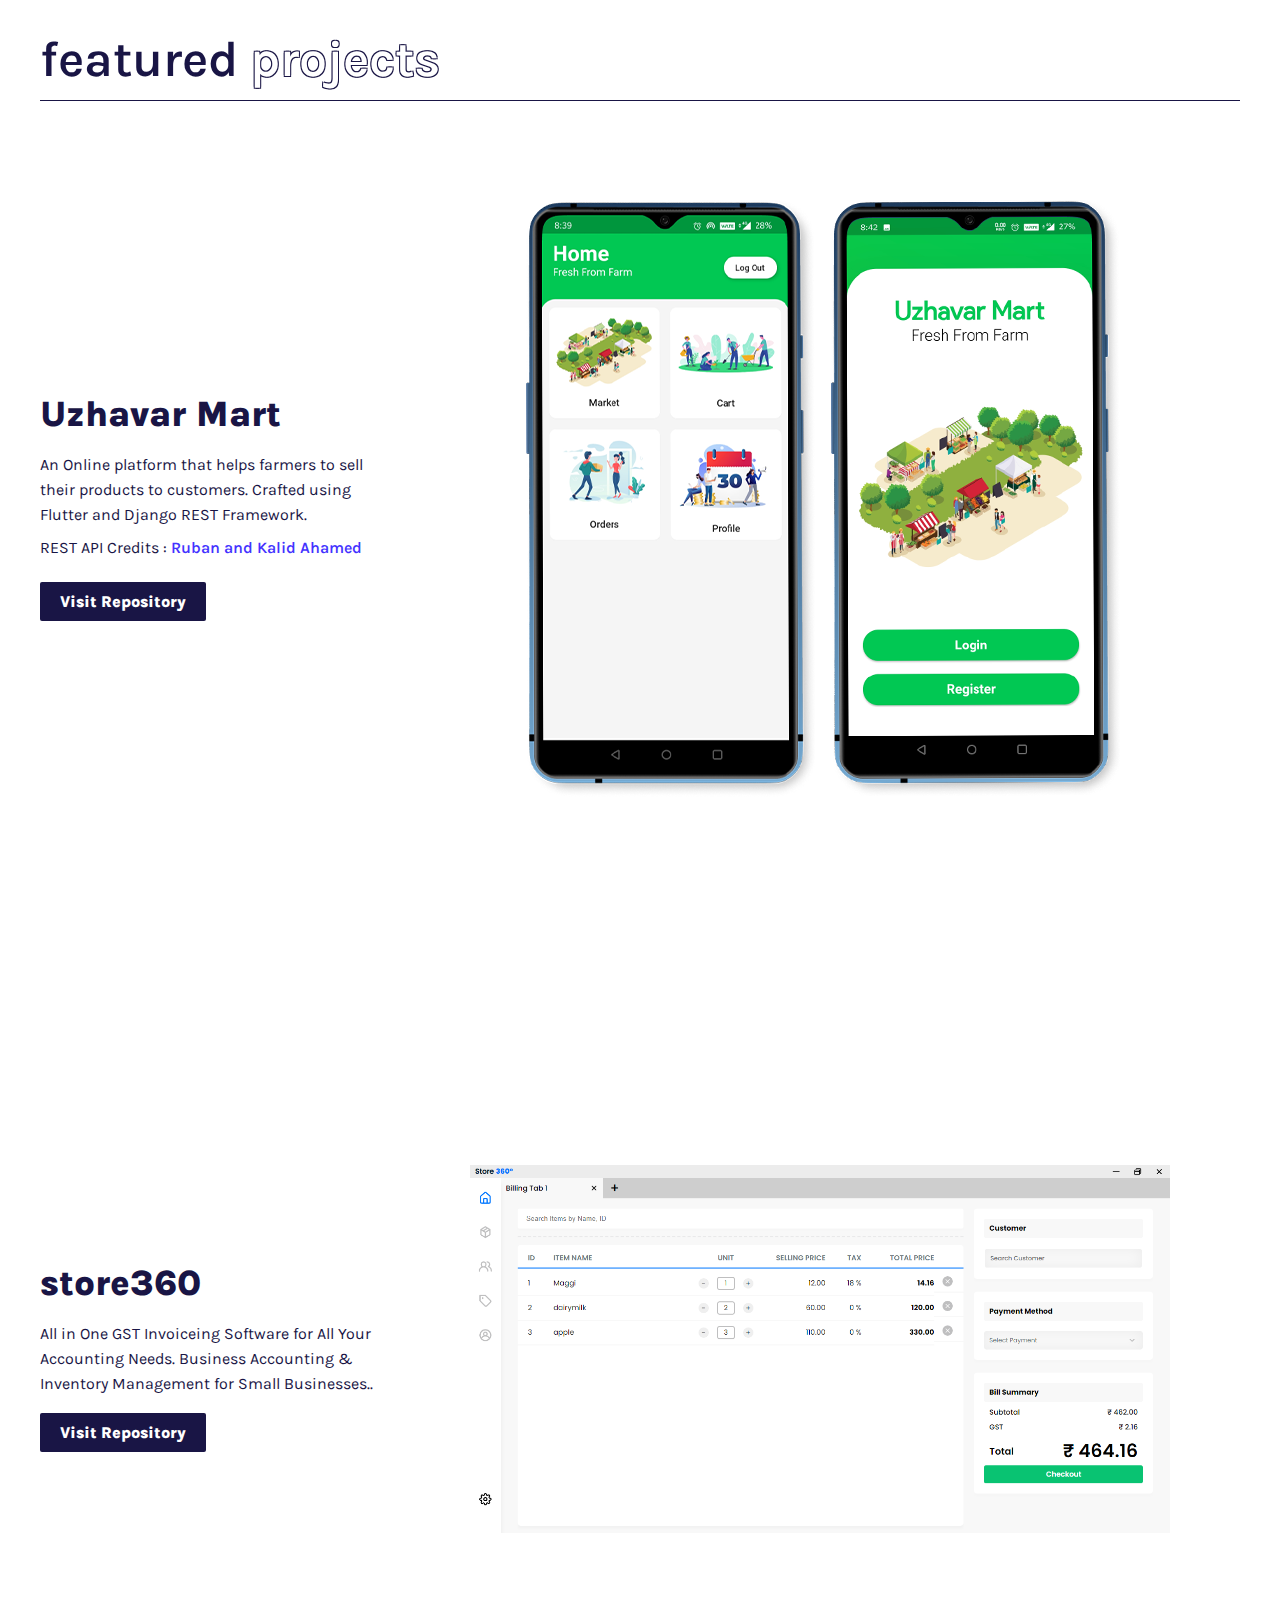
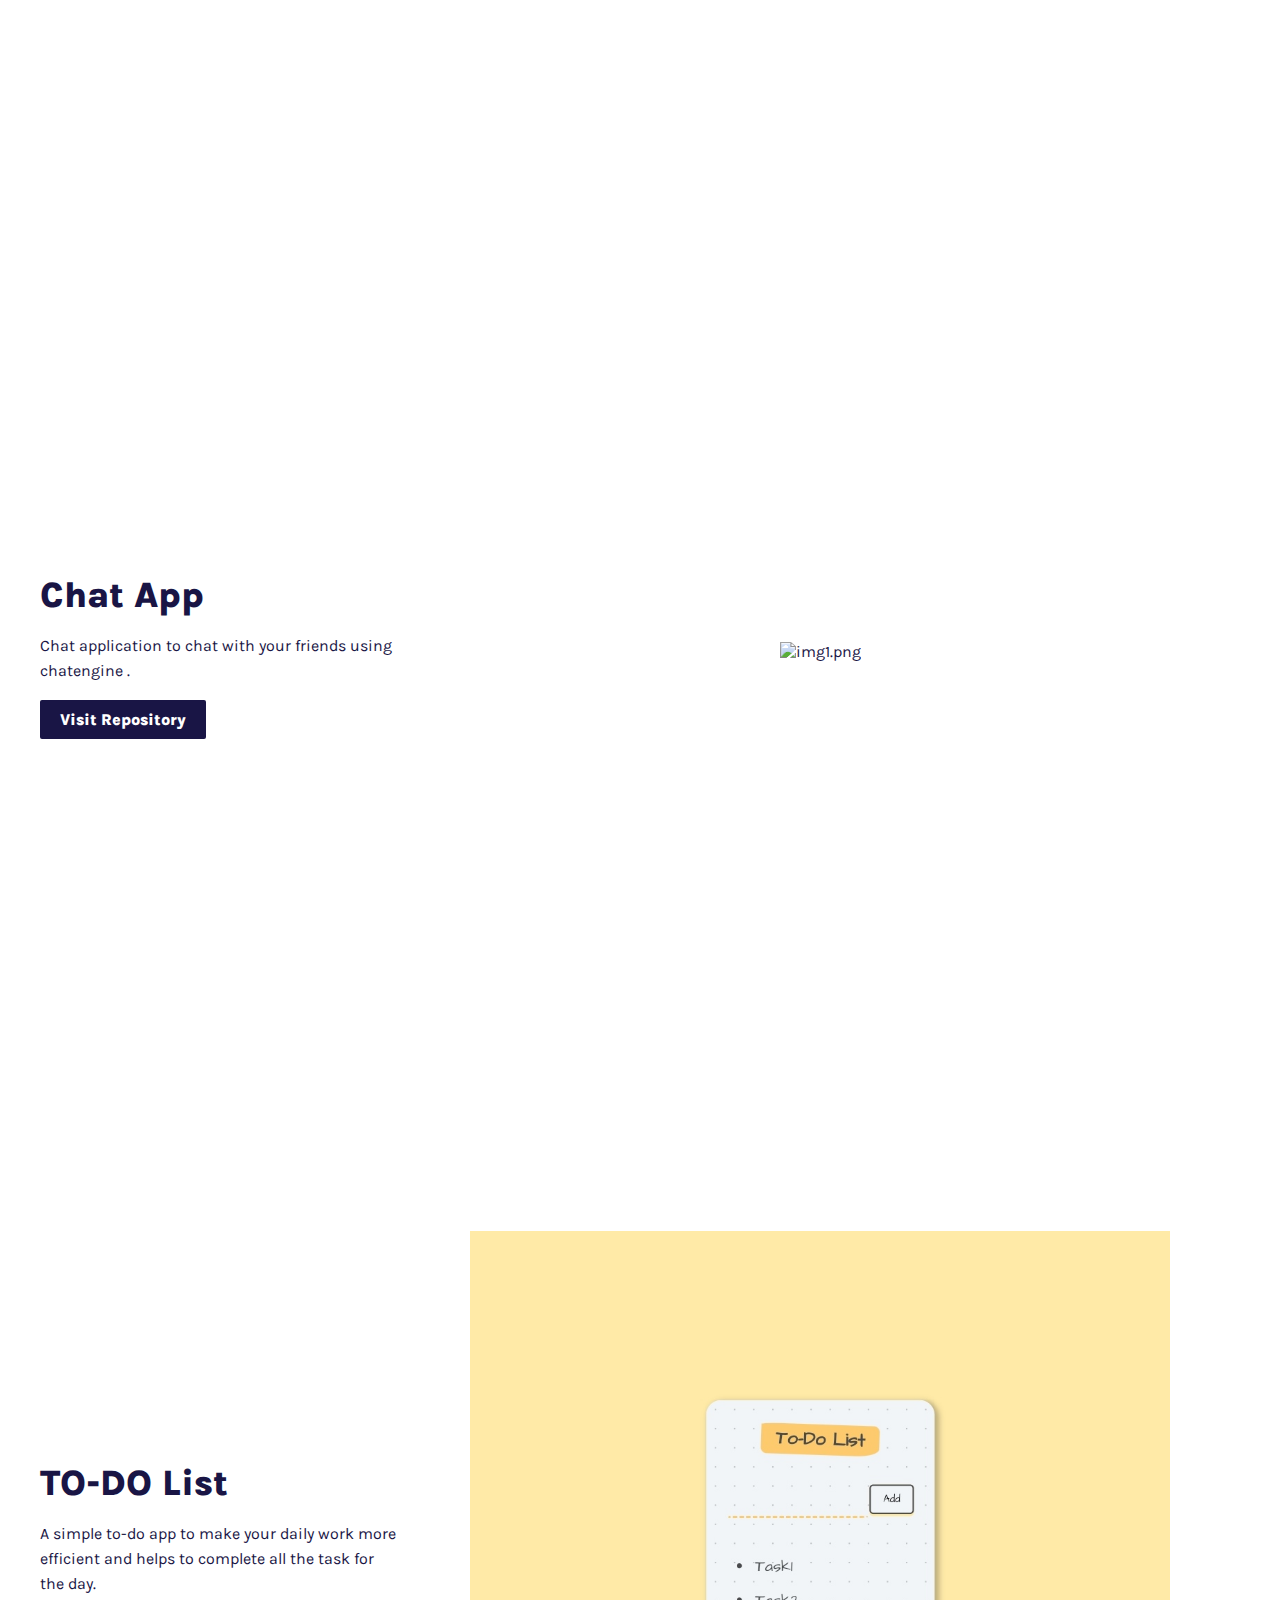
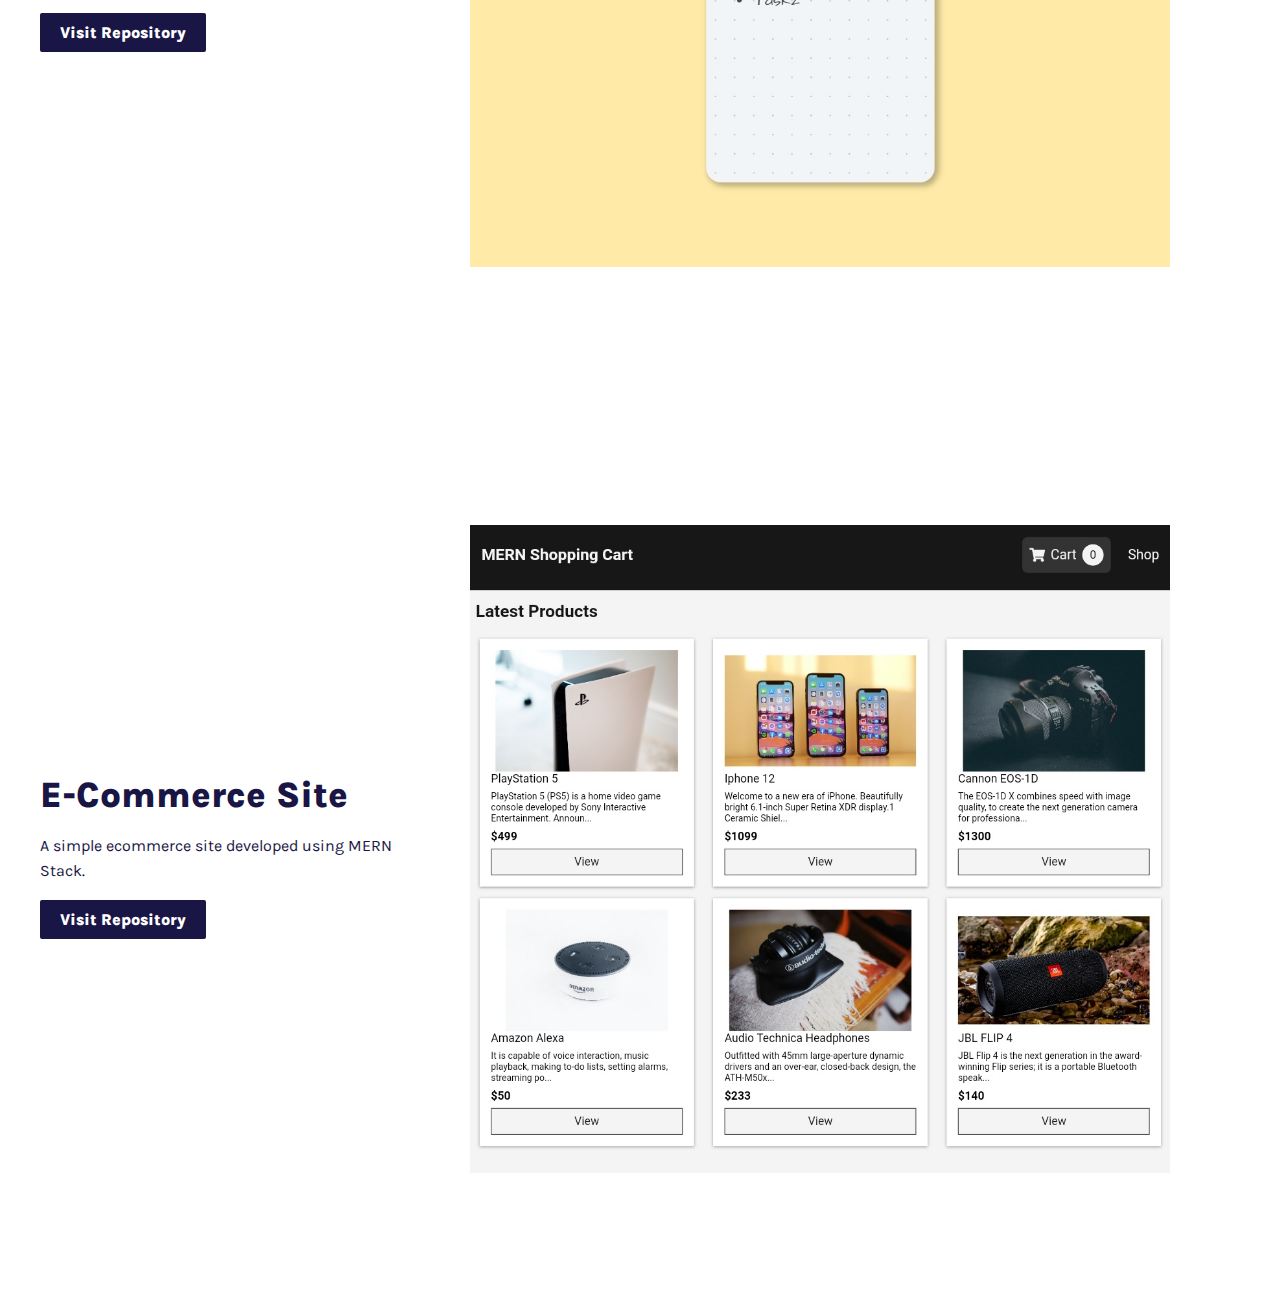
==== src/project.html @ fabe0a62 "Add files via upload" ====
<!DOCTYPE html>
<html lang="en">
<head>
    <meta charset="UTF-8">
    <meta name="viewport" content="width=device-width, initial-scale=1.0">
    <link rel="preconnect" href="https://fonts.gstatic.com">
    <link href="https://fonts.googleapis.com/css2?family=Karla:wght@300;400;500;600;700&display=swap" rel="stylesheet">
    <link rel="stylesheet" href="./style2.css">
    <script src="./script.js"></script>
    <title>Sathish's Project</title>
</head>
<body>
    <div class="container work">
        <div class="ft-text">
            <h1>
                featured
                <span class="outlined-text">projects</span>
            </h1>
            <div class="border-bt"></div>
        </div>
        <section>
            <div class="work-container flex">
                <div class="work-content">
                    <div class="work-title">
                        <h1>Uzhavar Mart</h1>
                    </div>
                    <div class="work-para">
                        <p style="margin-bottom: 0.5rem;">An Online platform that helps farmers to sell their products to customers. Crafted using Flutter and Django REST Framework.</p>
                        <p>REST API Credits : <a href="https://github.com/Rubanthilak/osiris-frontend" target="_blank">Ruban and Kalid Ahamed</a></p> 
                    </div>
                    <div class="work-btn">
                        <a href="https://github.com/imsathishkumar/Uzhavar-Mart" target="_blank">Visit Repository</a>
                    </div>
                </div>
                <div class="work-hero">
                    <div>
                        <img src="../assets/img1.png" alt="img1.png">
                    </div>
                </div>
            </div>
        </section>
        <section>
            <div class="work-container flex">
                <div class="work-content">
                    <div class="work-title">
                        <h1>store360</h1>
                    </div>
                    <div class="work-para">
                        <p style="margin-bottom: 0.5rem;"> All in One GST Invoiceing Software for All Your Accounting Needs.
                            Business Accounting & Inventory Management for Small Businesses..</p>
                    </div>
                    <br>
                    <div class="work-btn">
                        <a href="https://github.com/imsathishkumar/store360" target="_blank">Visit Repository</a>
                    </div>
                </div>
                <div class="work-hero">
                    <div>
                        <img src="../assets/asset5.PNG" alt="img1.png" class="img-resizer1">
                    </div>
                </div>
            </div>
        </section>
        <section>
            <div class="work-container flex">
                <div class="work-content">
                    <div class="work-title">
                        <h1>Chat App</h1>
                    </div>
                    <div class="work-para">
                        <p style="margin-bottom: 0.5rem;"> Chat application to chat with your friends using chatengine .</p>
                    </div>
                    <br>
                    <div class="work-btn">
                        <a href="https://github.com/imsathishkumar/chatApp" target="_blank">Visit Repository</a>
                    </div>
                    <!-- <div class="work-btn">
                        <a href="https://github.com/imsathishkumar/chatApp" target="_blank">Visit Repository</a>
                    </div> -->
                </div>
                <div class="work-hero">
                    <div >
                        <img src="../assets/asset4.png" alt="img1.png" class="img-resizer1"> 
                    </div>
                </div>
            </div>
        </section>
        <section>
            <div class="work-container flex">
                <div class="work-content">
                    <div class="work-title">
                        <h1>TO-DO List</h1>
                    </div>
                    <div class="work-para">
                        <p style="margin-bottom: 0.5rem;"> A simple to-do app to make your daily work more efficient and helps to complete all the task for the day.
                        </p>
                    </div>
                    <br>
                    <div class="work-btn">
                        <a href="https://github.com/imsathishkumar/to-do-react-app" target="_blank">Visit Repository</a>
                    </div>
                    <!-- <div class="work-btn">
                        <a href="https://github.com/imsathishkumar/chatApp" target="_blank">Visit Repository</a>
                    </div> -->
                </div>
                <div class="work-hero">
                    <div>
                        <img src="../assets/asset2.jpeg" alt="img1.png" class="img-resizer1">
                    </div>
                </div>
            </div>
        </section>
        <section>
            <div class="work-container flex">
                <div class="work-content">
                    <div class="work-title">
                        <h1>E-Commerce Site</h1>
                    </div>
                    <div class="work-para">
                        <p style="margin-bottom: 0.5rem;"> A simple ecommerce site developed using MERN Stack.
                        </p>
                    </div>
                    <br>
                    <div class="work-btn">
                        <a href="https://github.com/imsathishkumar/ecommerce-site" target="_blank">Visit Repository</a>
                    </div>
                    <!-- <div class="work-btn">
                        <a href="https://github.com/imsathishkumar/chatApp" target="_blank">Visit Repository</a>
                    </div> -->
                </div>
                <div class="work-hero">
                    <div>
                        <img src="../assets/asset3.jpeg" alt="img1.png" class="img-resizer1">
                    </div>
                </div>
            </div>
        </section>
        <!-- <section>
            <div class="work-container flex">
                <div class="work-content">
                    <div class="work-title">
                        <h1>Sticky Board</h1>
                    </div>
                    <div class="work-para">
                        <p>Kanban-styled desktop app for Bounty Hunters made with Vuejs and Pouchdb.</p>
                    </div>
                    <div class="work-btn">
                        <a href="https://github.com/Rubanthilak/kanban-board/releases/download/v1.0/Kanban.Board.Setup.1.0.0.exe" target="_blank">Get Sticky Board</a>
                    </div>
                </div>
                <div class="work-hero">
                    <div>
                        <video width="840px" autoplay loop>
                            <source src="../assets/video1.mp4" type="video/mp4">
                            Your browser does not support HTML video.
                        </video>
                    </div>
                </div>
            </div>
        </section>
        <section>
            <div class="work-container flex">
                <div class="work-content">
                    <div class="work-title">
                        <h1>Movie Buff</h1>
                    </div>
                    <div class="work-para">
                        <p>Single Page Application created using Vanilla JavaScript and OMDb API.</p>
                    </div>
                    <div class="work-btn">
                        <a href="https://github.com/Rubanthilak/tv-on-demand" target="_blank">Visit Repo</a>
                    </div>
                </div>
                <div class="work-hero">
                    <div>
                        <video width="840px" autoplay loop>
                            <source src="../assets/video2.mp4" type="video/mp4">
                            Your browser does not support HTML video.
                        </video>
                    </div>
                </div>
            </div>
        </section> -->
    </div>
</body>
</html>
---- src/style2.css ----
:root[data-theme="theme-light"] {
  --font-family: "Karla";
  --primary-text-color: #191545;
  --secondary-text-color: #4433ff;
  --terinary-text-color: #191545;
  --background-color: #ffffff;
  --red-color: #f3317a;
  --shadow: 3px 5px 15px #1915452f;
}
:root[data-theme="theme-dark"] {
  --font-family: "Karla";
  --primary-text-color: #ffffff;
  --secondary-text-color: #796dfc;
  --terinary-text-color: #c4c1df;
  --background-color: #12181b;
  --red-color: #f3317a;
  --shadow: 3px 5px 10px #19154563;
}
body {
  margin: 0px;
  padding: 0px;
  background-color: var(--background-color);
  font-family: var(--font-family);
  color: var(--primary-text-color);
}
h1,
h2,
h3,
h4,
h5,
h6 {
  margin: 0px;
  color: var(--terinary-text-color);
}
p {
  margin: 0px;
  color: var(--primary-text-color);
}
a {
  text-decoration: none;
  color: var(--secondary-text-color);
  margin: 0px;
  cursor: pointer;
}
section {
  height: 100vh;
  min-height: 700px;
  max-height: 900px;
}
@media screen and (max-width: 1024px) {
  section {
    height: 100vh;
    max-height: auto;
  }
}
@media screen and (max-width: 600px) {
  section {
    height: 100vh;
    max-height: auto;
  }
}
.container {
  width: 1200px;
  margin: 0px auto;
}
@media screen and (max-width: 1240px) {
  .container {
    width: 1000px;
  }
}
@media screen and (max-width: 1040px) {
  .container {
    width: 85%;
  }
}
.flex {
  display: flex;
}
.home .theme-switch {
  cursor: pointer;
  position: relative;
}
.home .theme-switch .tooltip {
  opacity: 0;
  width: 60px;
  background-color: transparent;
  color: var(--terinary-text-color);
  padding: 0;
  font-size: 11px;
  line-height: 12px;
  position: absolute;
  z-index: 1;
  bottom: 10px;
  transition: 0.2s;
}
.home .theme-switch:hover .tooltip {
  opacity: 1;
}
@media screen and (max-width: 600px) {
  .home .theme-switch:hover .tooltip {
    opacity: 0;
  }
}
.home .hero-container {
  padding: 250px 0px 0px 0px;
}
@media screen and (max-width: 1024px) {
  .home .hero-container {
    padding: calc(50vh - 200px) 0px;
  }
}
@media screen and (max-width: 600px) {
  .home .hero-container {
    padding: calc(50vh - 130px) 0px;
  }
}
.home .hero-title {
  margin-bottom: 20px;
}
.home .hero-title h1 {
  font-size: 110px;
  line-height: 114px;
  font-weight: 600;
  font-style: normal;
}
@media screen and (max-width: 1024px) {
  .home .hero-title h1 {
    font-size: 62px;
    line-height: 66px;
  }
}
@media screen and (max-width: 600px) {
  .home .hero-title h1 {
    font-size: 42px;
    line-height: 45px;
  }
}
.home .hero-content {
  width: 59%;
  margin-bottom: 20px;
}
@media screen and (max-width: 1024px) {
  .home .hero-content {
    width: 80%;
  }
}
@media screen and (max-width: 600px) {
  .home .hero-content {
    width: 90%;
  }
}
.home .hero-content p {
  font-size: 24px;
  line-height: 32px;
  font-weight: 400;
  font-style: normal;
}
@media screen and (max-width: 600px) {
  .home .hero-content p {
    font-size: 16px;
    line-height: 25px;
  }
}
.home .hero-links a {
  font-size: 16px;
  line-height: 25px;
  font-weight: 700;
  font-style: normal;
}
.resume {
  padding: 20px 0px 50px 0px;
  background-color: transparent;
}
.resume .flex {
  flex-direction: column;
}
.resume .resume-title h1 {
  font-size: 50px;
  line-height: 80px;
  font-weight: 600;
}
@media screen and (max-width: 600px) {
  .resume .resume-title h1 {
    font-size: 40px;
    line-height: 48px;
  }
}
.resume .resume-subtitle h2 {
  font-size: 30px;
  line-height: 60px;
  font-weight: 600;
}
@media screen and (max-width: 600px) {
  .resume .resume-subtitle h2 {
    font-size: 24px;
    line-height: 32px;
    margin: 0.75rem 0px;
  }
}
.resume .resume-content p {
  font-size: 15px;
  line-height: 32px;
  font-weight: 800;
  position: relative;
}
.resume .resume-content p span {
  font-weight: 400;
}
.work section:first-of-type {
  height: calc(100vh - 81px);
  min-height: 600px;
  max-height: 800px;
}
@media screen and (max-width: 750px) {
  .work section:first-of-type {
    height: auto;
    min-height: auto;
    max-height: 600px;
    margin: 100px 0px;
  }
}
@media screen and (max-width: 750px) {
  .work section {
    height: auto;
    min-height: auto;
    max-height: 600px;
    margin: 100px 0px;
  }
}
.work .ft-text {
  margin-top: 20px;
}
.work .ft-text h1 {
  font-size: 50px;
  line-height: 80px;
  font-weight: 600;
  font-style: normal;
}
.work .ft-text .outlined-text {
  color: var(--background-color);
  text-shadow: -1px -1px 0 var(--primary-text-color),
    1px -1px 0 var(--primary-text-color), -1px 1px 0 var(--primary-text-color),
    1px 1px 0 var(--primary-text-color);
}
.work .work-container {
  height: 100%;
  display: flex;
  justify-content: space-between;
}
@media screen and (max-width: 750px) {
  .work .work-container {
    justify-content: start;
    flex-direction: column-reverse;
  }
}
.work .work-content {
  margin: auto 0px auto 0px;
  width: 30%;
}
@media screen and (max-width: 750px) {
  .work .work-content {
    width: 100%;
    margin: 0px;
  }
}
.work .work-hero {
  margin: auto 0px auto 0px;
  width: 70%;
}
@media screen and (max-width: 750px) {
  .work .work-hero {
    margin: 0px;
  }
}
.work .work-hero div {
  text-align: center;
  display: block;
}
@media screen and (max-width: 750px) {
  .work .work-hero div {
    text-align: left;
  }
}
@media screen and (max-width: 750px) {
  .work .work-hero div img {
    width: 100%;
  }
}
.work .work-hero div video {
  box-shadow: var(--shadow);
}
@media screen and (max-width: 750px) {
  .work .work-hero div video {
    width: 360px;
    height: auto;
  }
}
.work .work-title h1 {
  font-size: 36px;
  line-height: 44px;
  font-weight: 800;
  margin-bottom: 1rem;
}
.work .work-para p {
  font-size: 16px;
  line-height: 25px;
  font-weight: 400;
  margin-bottom: 2rem;
}
.work .work-para a {
  font-weight: 600;
}
.work .work-btn a {
  color: var(--background-color);
  background-color: var(--terinary-text-color);
  border-radius: 2px;
  font-weight: 800;
  padding: 10px 20px;
}
.border-bt {
  border-bottom: solid 1px var(--primary-text-color);
}
.margin-tp {
  margin-top: 10px;
}

.flex{
  display:flex;
}

.img-resizer1 {
  width:700px;
}
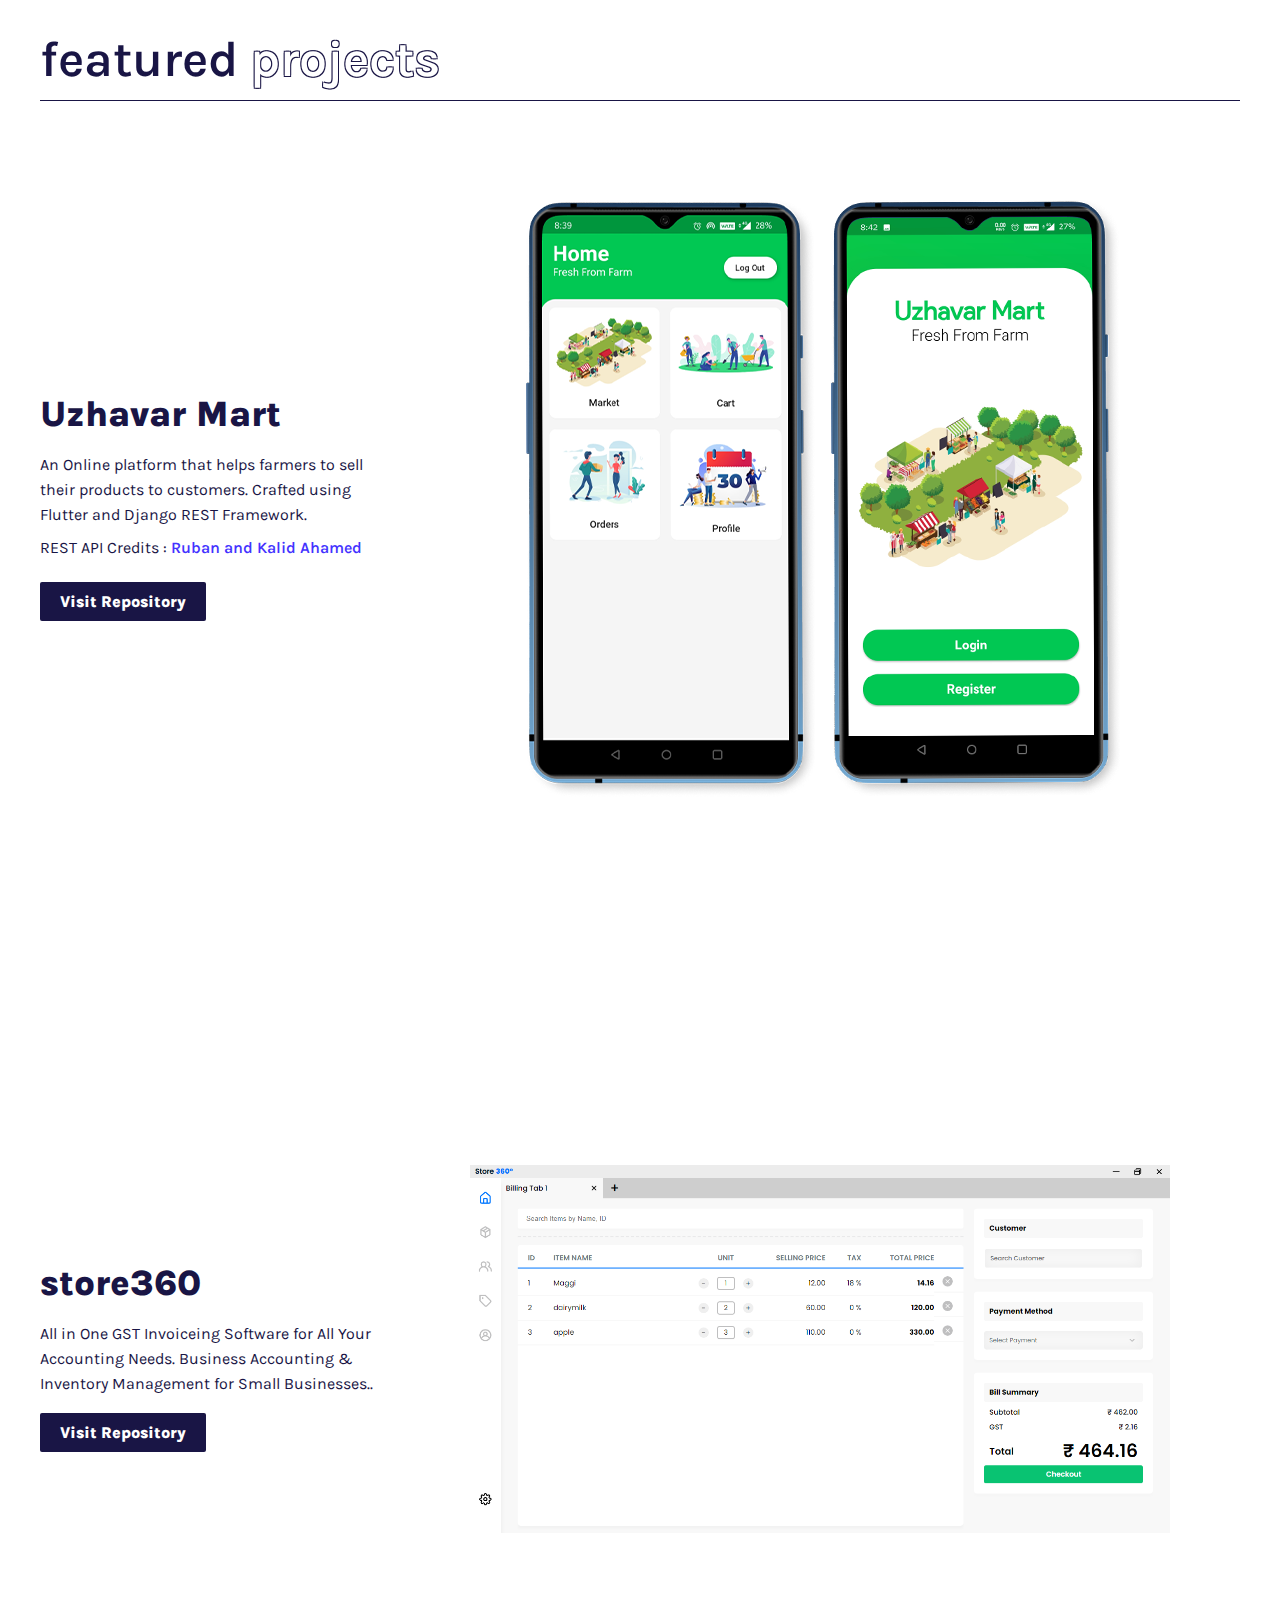
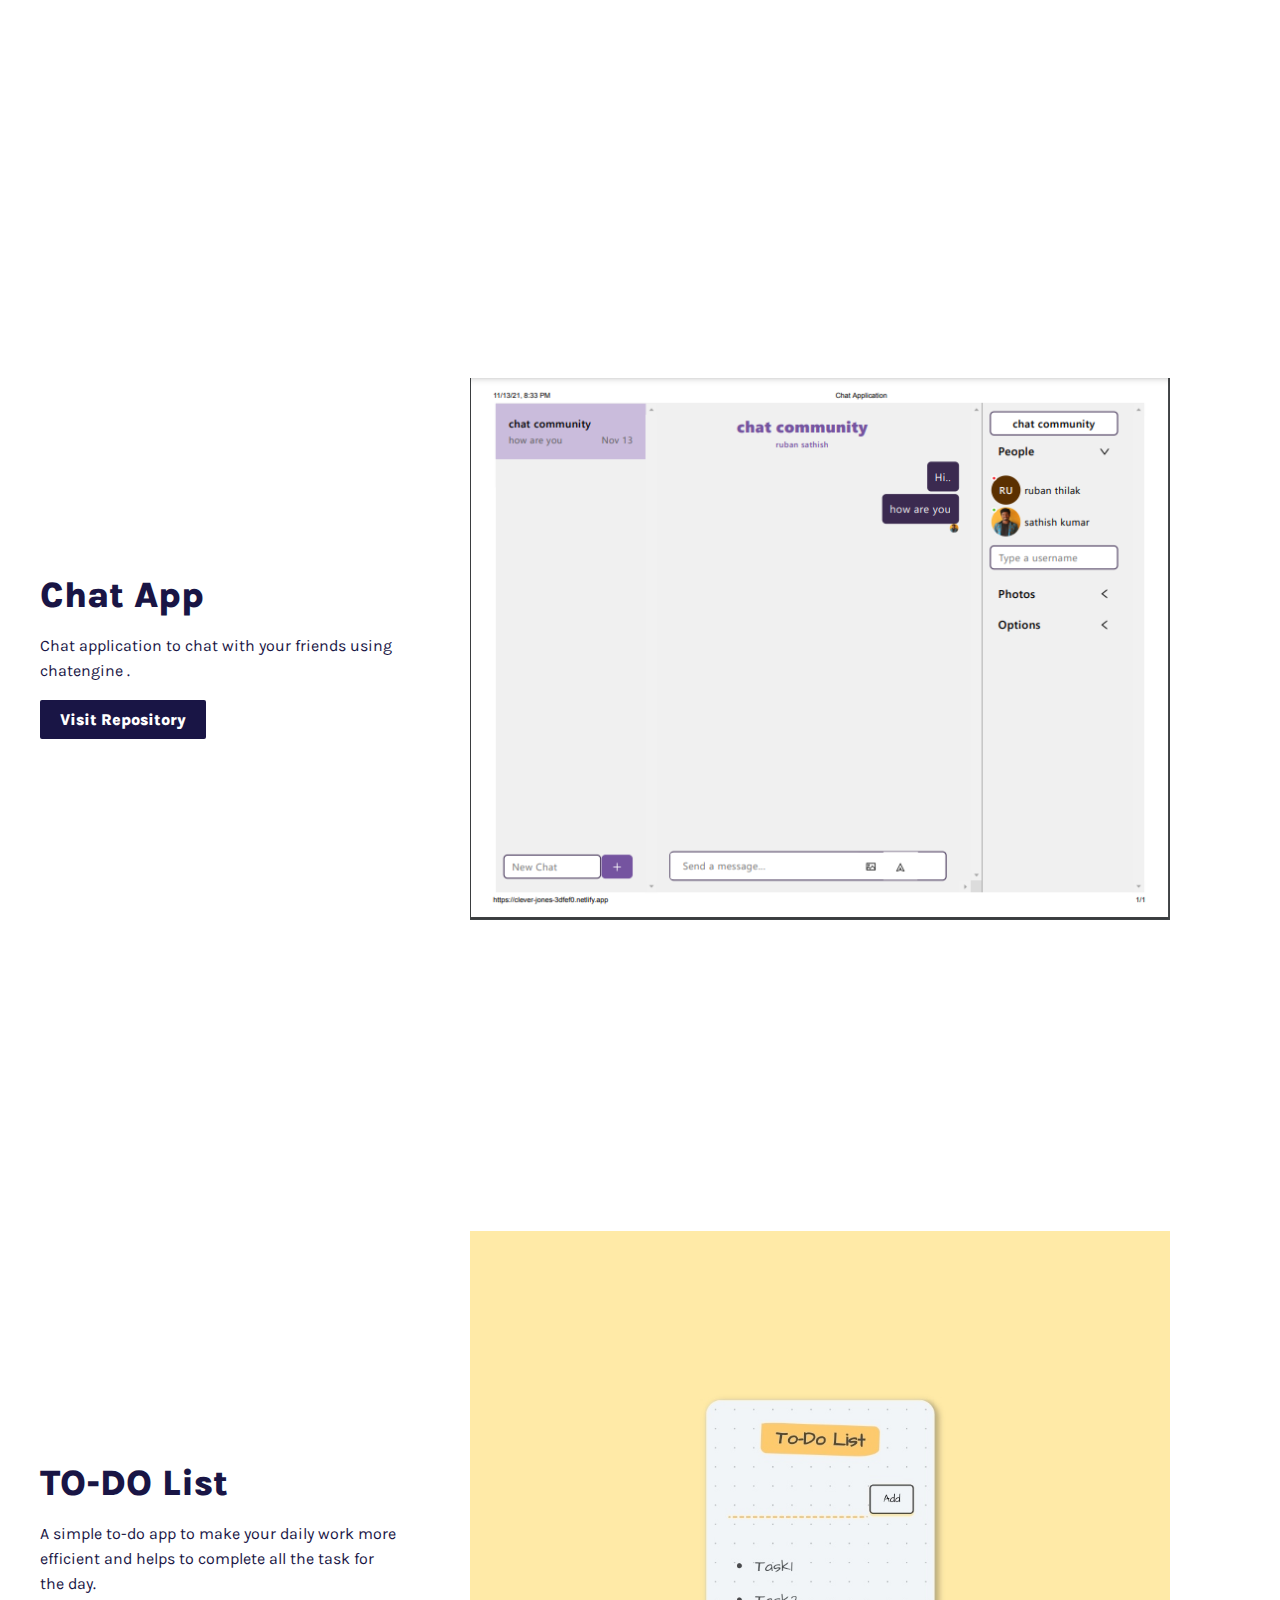
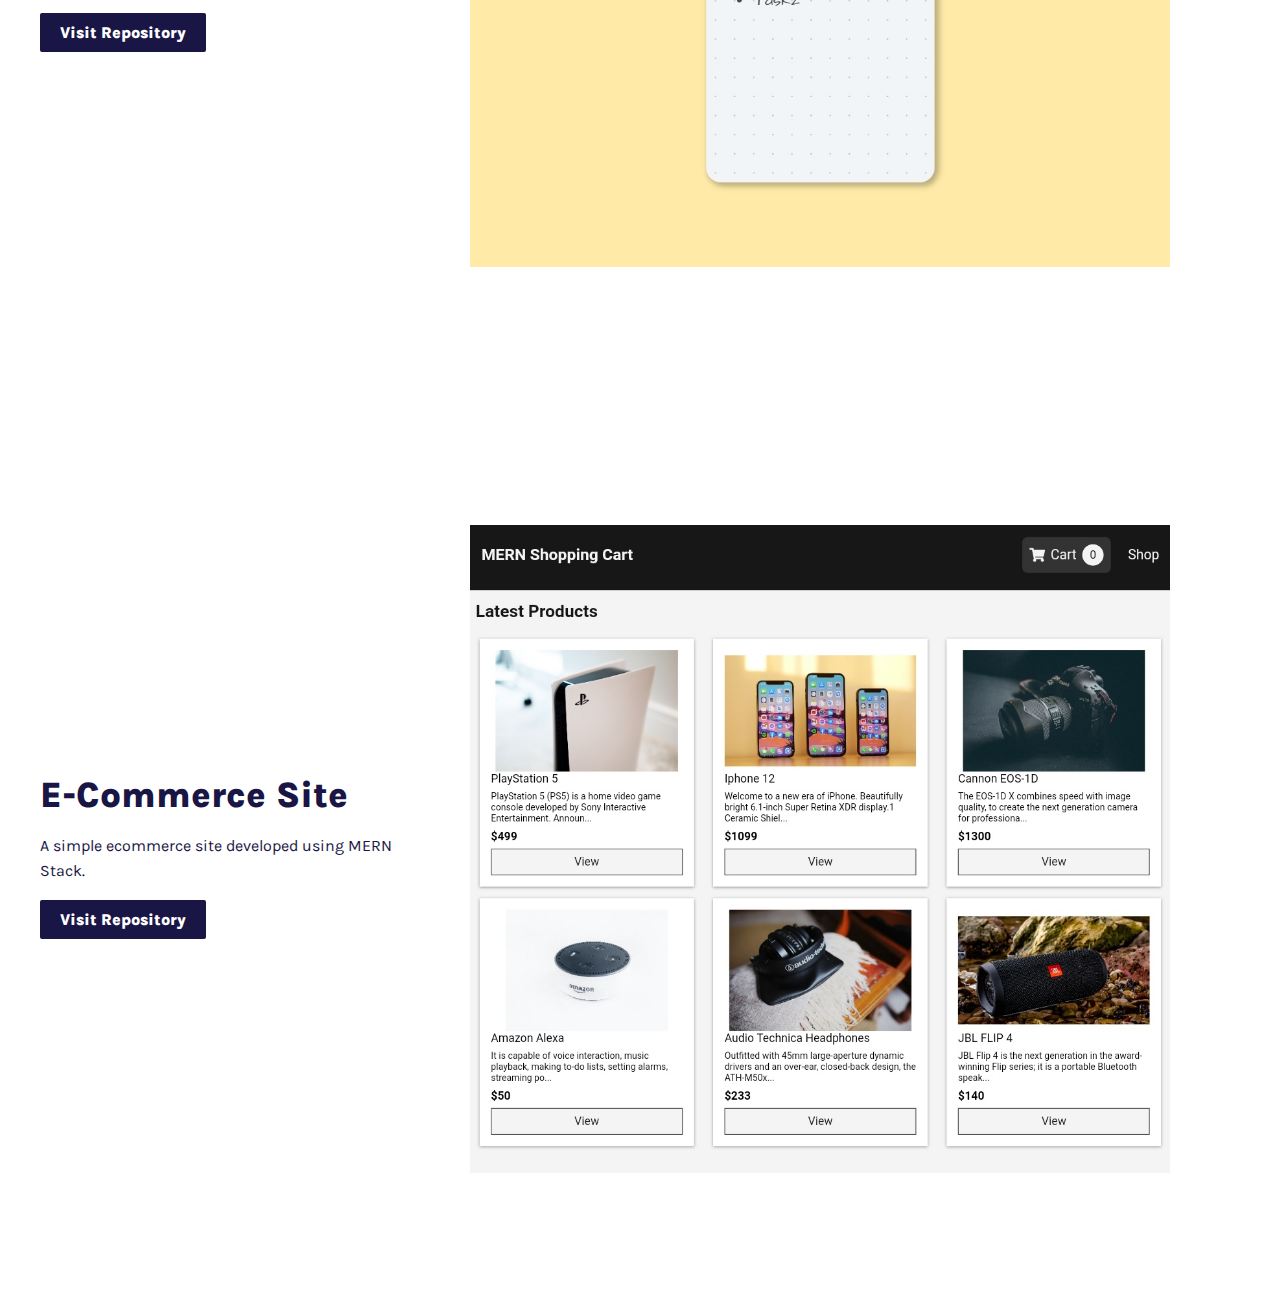
==== commit c88058b2: "Add files via upload" ====
--- a/src/project.html
+++ b/src/project.html
@@ -80,7 +80,7 @@
                 </div>
                 <div class="work-hero">
                     <div >
-                        <img src="../assets/asset4.png" alt="img1.png" class="img-resizer1"> 
+                        <img src="../assets/asset4.PNG" alt="img1.png" class="img-resizer1"> 
                     </div>
                 </div>
             </div>
